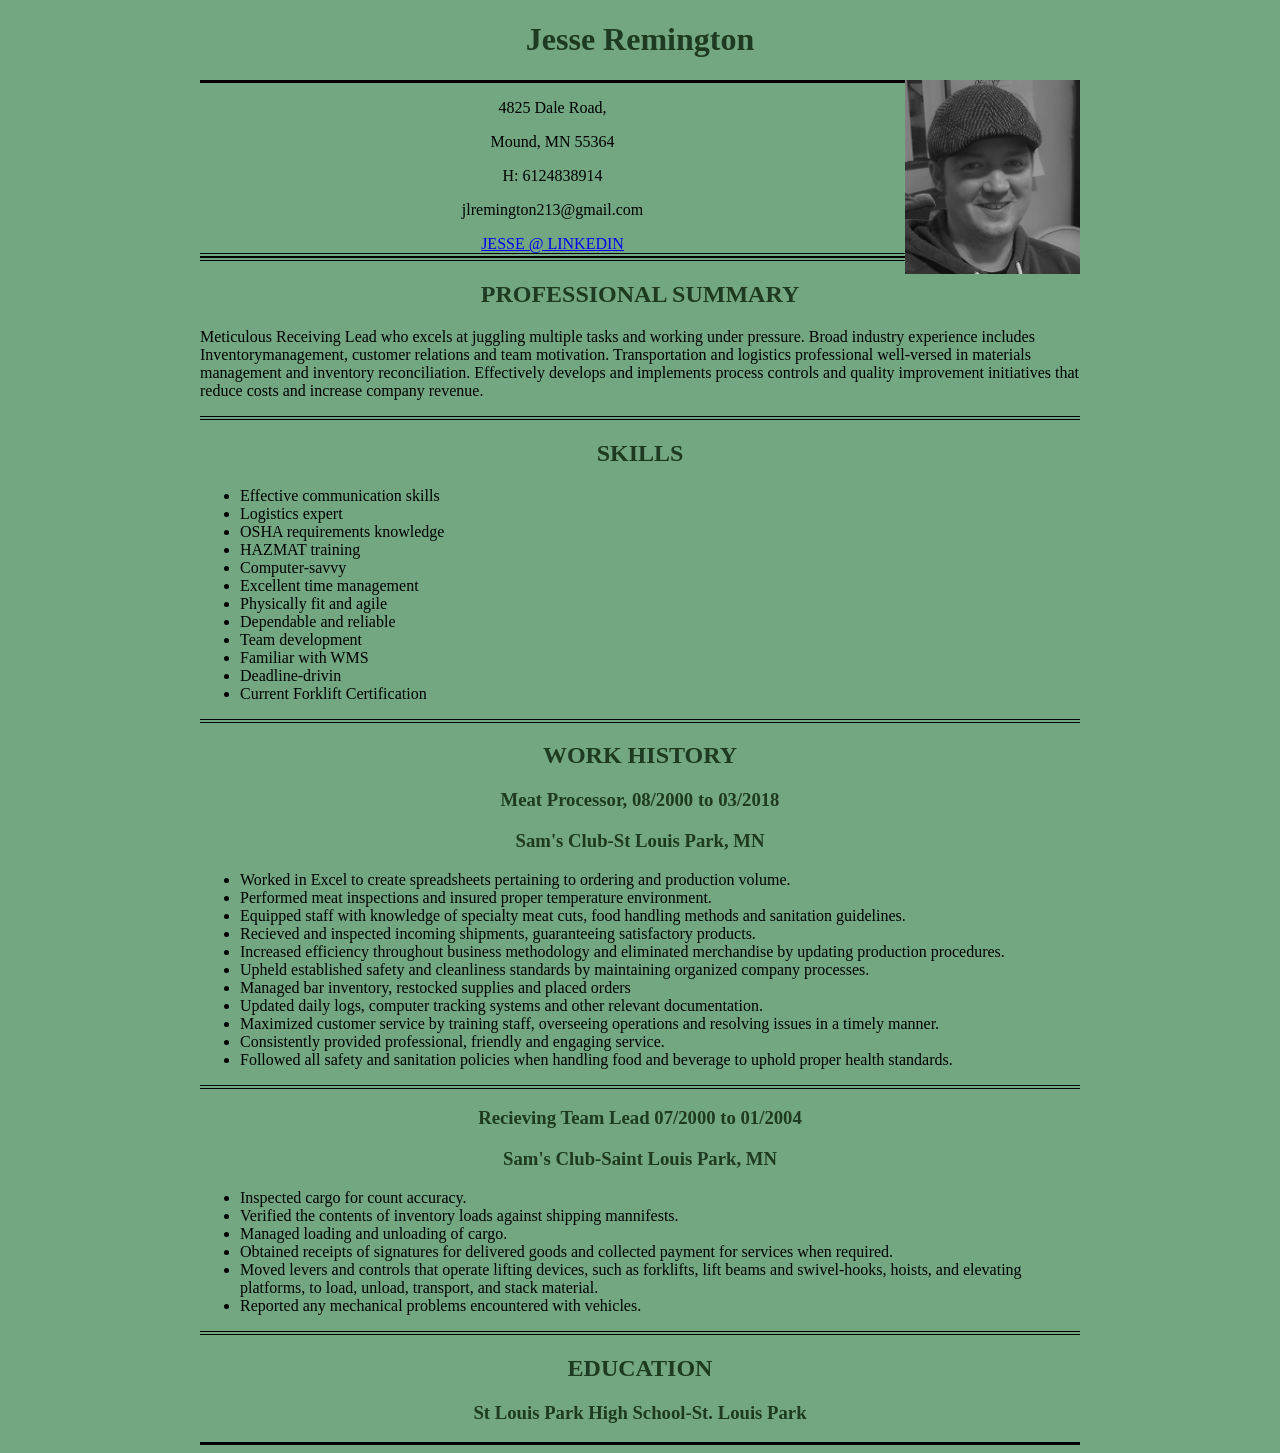
==== index.html @ 6f9d2ecc "Update index.html" ====
<!DOCTYPE html>
<html>
  <head>
    <title>My Resume</title>
    <link href="style.css" rel="stylesheet"></link>
  </head>
  <body>
    <div>
      <h1>Jesse Remington</h1>
    </div>
    <img src="jesseface.jpg" class="image-size"/>

    <div class="centered top-border">
      <p>4825 Dale Road,</p> 
      <p>Mound, MN 55364</p>
      <p>H: 6124838914</p>
      <p>jlremington213@gmail.com </p>
      <a href="www.linkedin.com/in/jesseremington" target="_blank">JESSE @ LINKEDIN</a>
    </div>
    <div class="mid-borders">
      <h2>PROFESSIONAL SUMMARY</h2>
      <p>Meticulous Receiving Lead who excels at juggling multiple tasks and working under pressure. 
        Broad industry experience includes Inventorymanagement, customer relations and team motivation.
        Transportation and logistics professional well-versed in materials management and inventory reconciliation.
        Effectively develops and implements process controls and quality improvement initiatives that reduce costs
        and increase company revenue.</p>
    </div>
    <div class="mid-borders">
      <h2>SKILLS</h2>
      <ul>
        <li>Effective communication skills</li>
        <li>Logistics expert</li>
        <li>OSHA requirements knowledge</li>
        <li>HAZMAT training</li>
        <li>Computer-savvy</li>
        <li>Excellent time management</li>
        <li>Physically fit and agile</li>
        <li>Dependable and reliable</li>
        <li>Team development</li>
        <li>Familiar with WMS</li>
        <li>Deadline-drivin</li>
        <li>Current Forklift Certification</li>
      </ul>
    </div>
    <div class="mid-borders">
      <h2>WORK HISTORY</h2>
      <h3>Meat Processor, 08/2000 to 03/2018</h3>
      <h3>Sam's Club-St Louis Park, MN</h3>
      <ul>
        <li>Worked in Excel to create spreadsheets pertaining to ordering and production volume.</li>
        <li>Performed meat inspections and insured proper temperature environment.</li>
        <li>Equipped staff with knowledge of specialty meat cuts, food handling methods and sanitation guidelines.</li>
        <li>Recieved and inspected incoming shipments, guaranteeing satisfactory products.</li>
        <li>Increased efficiency throughout business methodology and eliminated merchandise by updating production procedures.</li>
        <li>Upheld established safety and cleanliness standards by maintaining organized company processes.</li>
        <li>Managed bar inventory, restocked supplies and placed orders</li>
        <li>Updated daily logs, computer tracking systems and other relevant documentation.</li>
        <li>Maximized customer service by training staff, overseeing operations and resolving issues in a timely manner.</li>
        <li>Consistently provided professional, friendly and engaging service.</li>
        <li>Followed all safety and sanitation policies when handling food and beverage to uphold proper health standards.</li>
      </ul>
    </div>
    <div class="mid-borders">
      <h3>Recieving Team Lead 07/2000 to 01/2004</h3>
      <h3>Sam's Club-Saint Louis Park, MN</h3>
      <ul>
        <li>Inspected cargo for count accuracy.</li>
        <li>Verified the contents of inventory loads against shipping mannifests.</li>
        <li>Managed loading and unloading of cargo.</li>
        <li>Obtained receipts of signatures for delivered goods and collected payment for services when required.</li>
        <li>Moved levers and controls that operate lifting devices, such as forklifts, lift beams and swivel-hooks,
        hoists, and elevating platforms, to load, unload, transport, and stack material.</li>
        <li>Reported any mechanical problems encountered with vehicles.</li>
      </ul>
    </div>
    <div class="border">
      <h2>EDUCATION</h2>
      <h3>St Louis Park High School-St. Louis Park</h3>
    </div>
  </body>
</html>
---- style.css ----
body{
padding-left: 15%;
padding-right: 15%;
background-color: rgb(114, 167, 129);
}
h1,h2,h3{
text-align: center;
color: #1e3a20;
}
.centered{
text-align: center;
}
.image-size{
width: 175px;
length: 200px;
float: right;
}
.border{
  border-bottom: 3px solid black;
  border-top: 4px double black;
}
.mid-borders{
border-top: 4px double black;
}
.top-border{
border-bottom: 4px double black;
  border-top: 3px solid black;
}
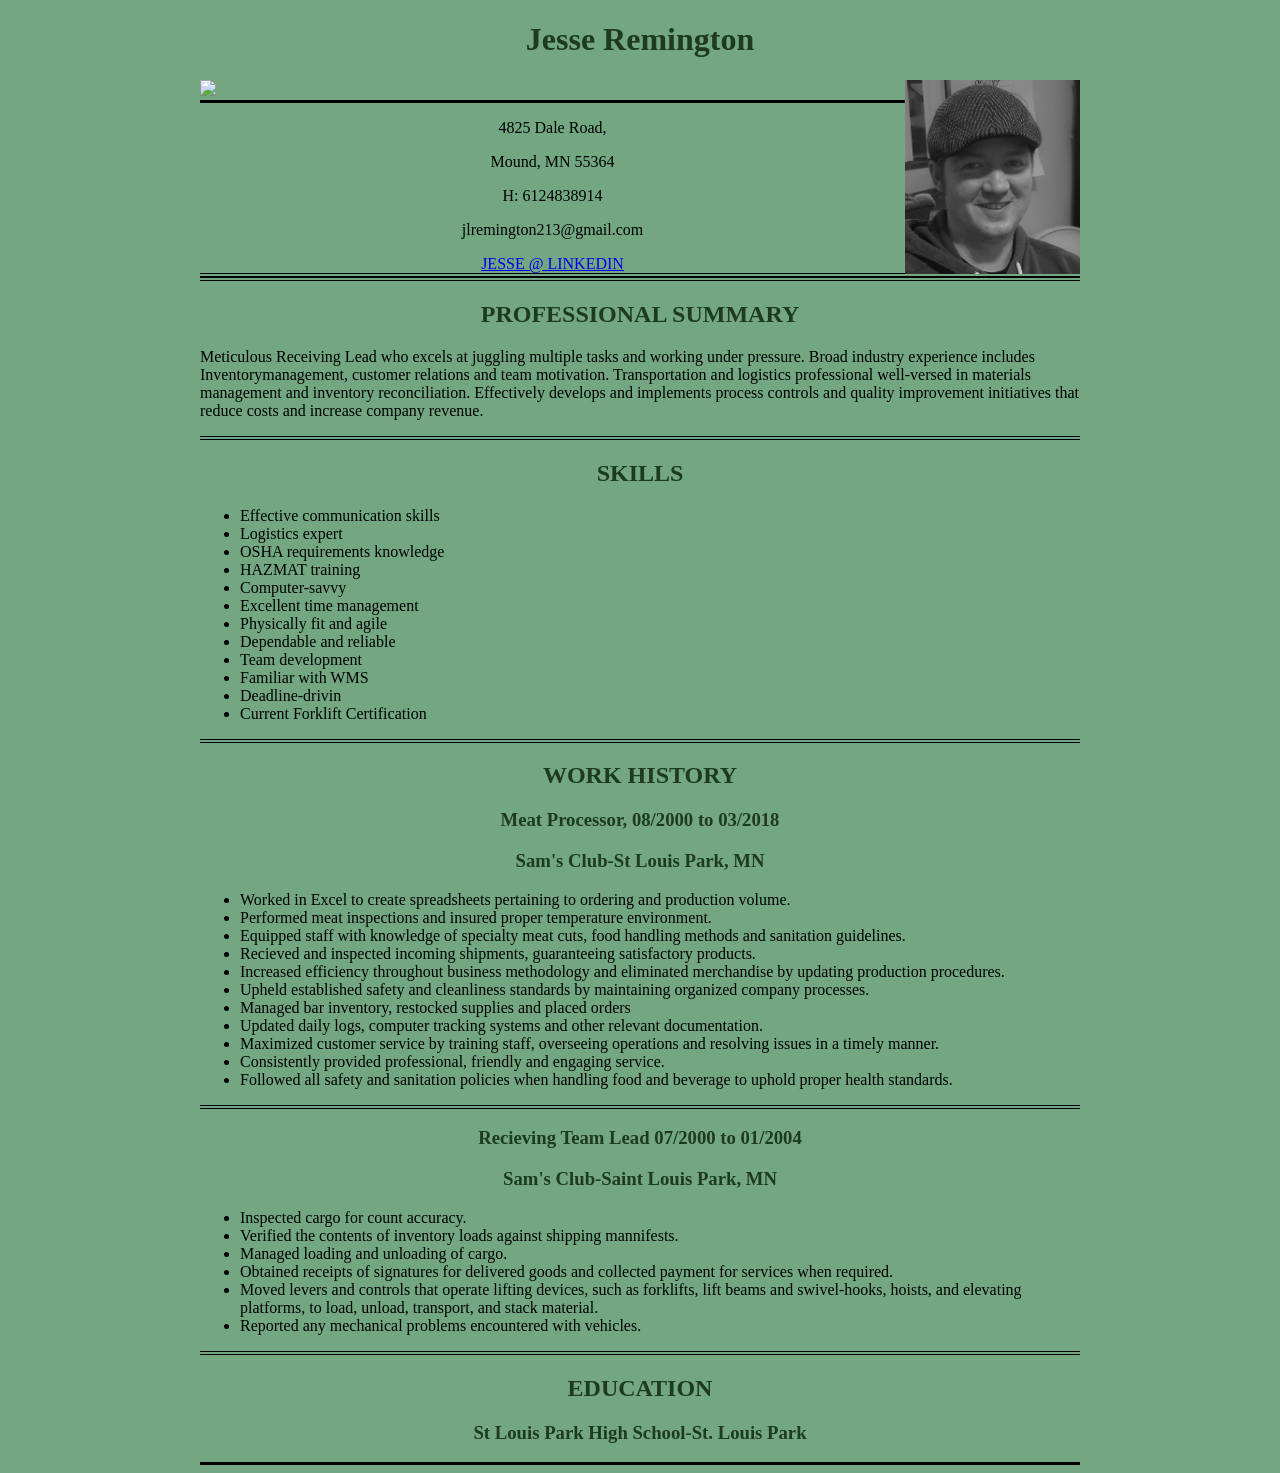
==== commit 48b1c835: "Update index.html" ====
--- a/index.html
+++ b/index.html
@@ -8,8 +8,8 @@
     <div>
       <h1>Jesse Remington</h1>
     </div>
-    <img src="jesseface.jpg" class="image-size"/>
-
+    <img src="jesseface.jpg" class="image-right"/>
+    <img src="myguit.jpg" class="image-left"/>
     <div class="centered top-border">
       <p>4825 Dale Road,</p> 
       <p>Mound, MN 55364</p>
--- a/style.css
+++ b/style.css
@@ -10,9 +10,9 @@
 .centered{
 text-align: center;
 }
-.image-size{
+.image-right{
 width: 175px;
-length: 200px;
+length: 215px;
 float: right;
 }
 .border{
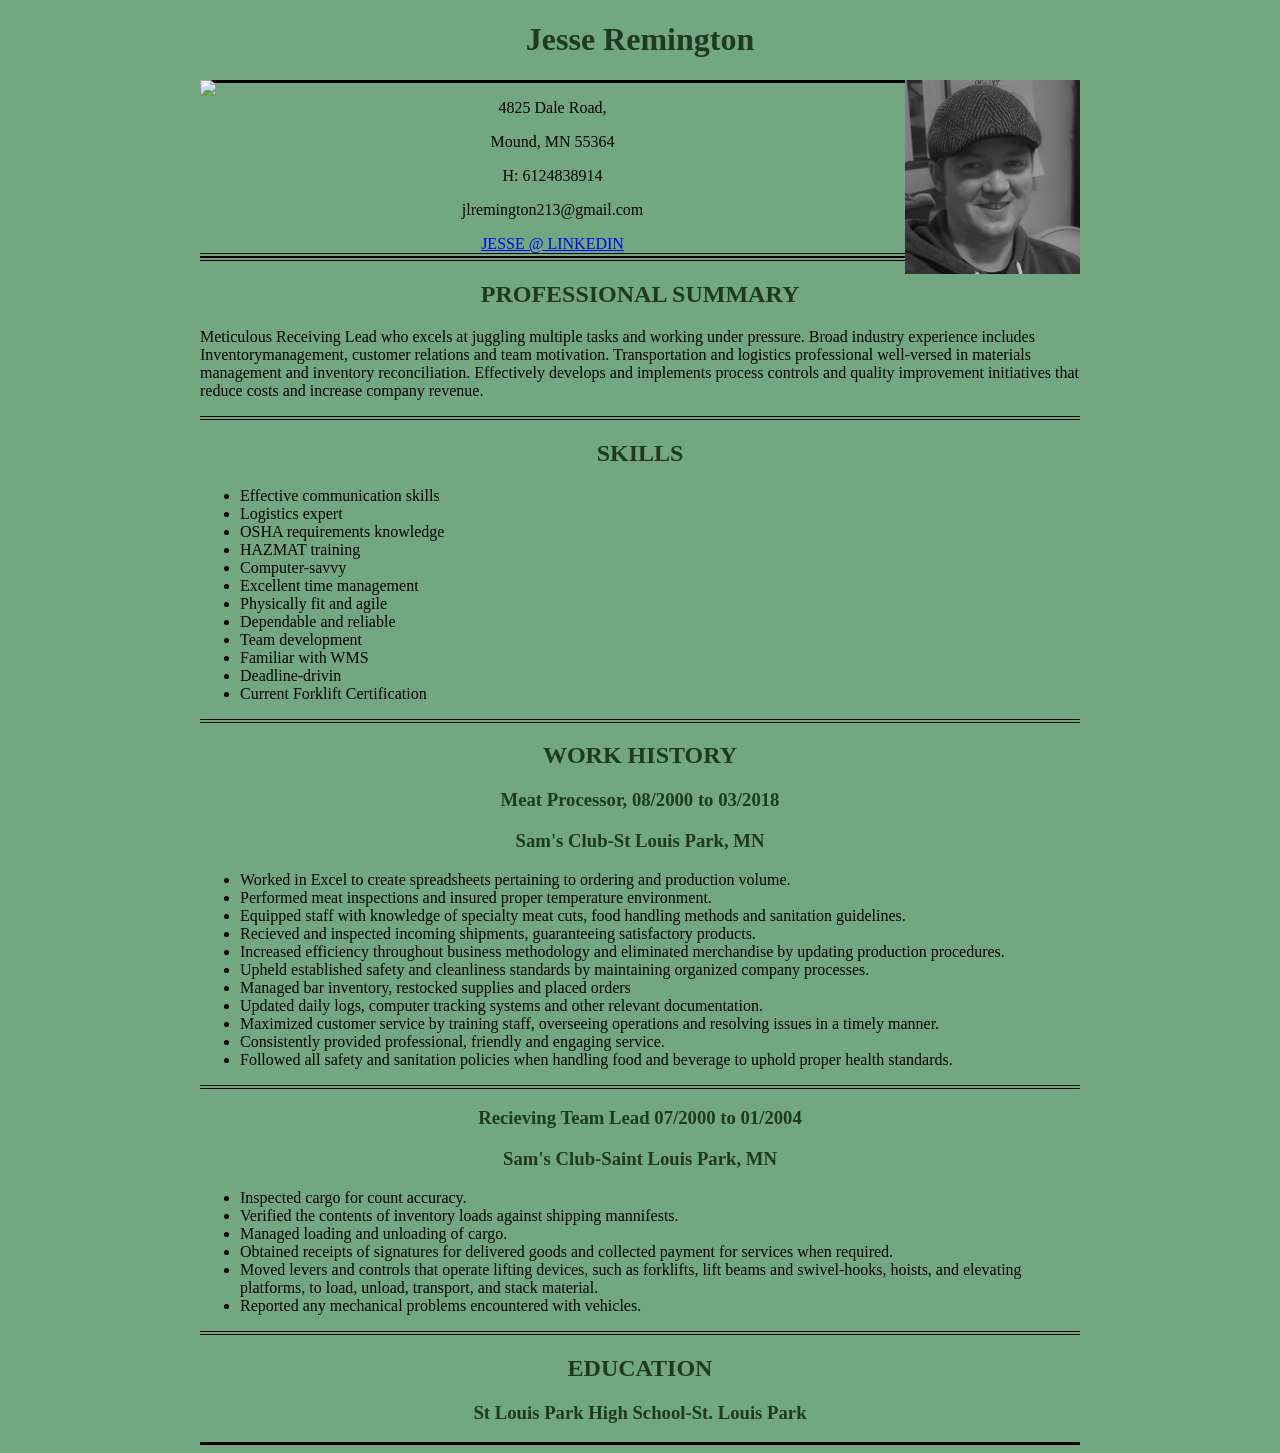
==== commit c8d539b6: "Update index.html" ====
--- a/index.html
+++ b/index.html
@@ -9,7 +9,7 @@
       <h1>Jesse Remington</h1>
     </div>
     <img src="jesseface.jpg" class="image-right"/>
-    <img src="myguit.jpg" class="image-left"/>
+    <img src="my-guit.jpg" class="image-left"/>
     <div class="centered top-border">
       <p>4825 Dale Road,</p> 
       <p>Mound, MN 55364</p>
--- a/style.css
+++ b/style.css
@@ -12,8 +12,13 @@
 }
 .image-right{
 width: 175px;
-length: 215px;
+length: 205px;
 float: right;
+}
+.image-left{
+width: 175px;
+  length: 205px;
+  float: left;
 }
 .border{
   border-bottom: 3px solid black;
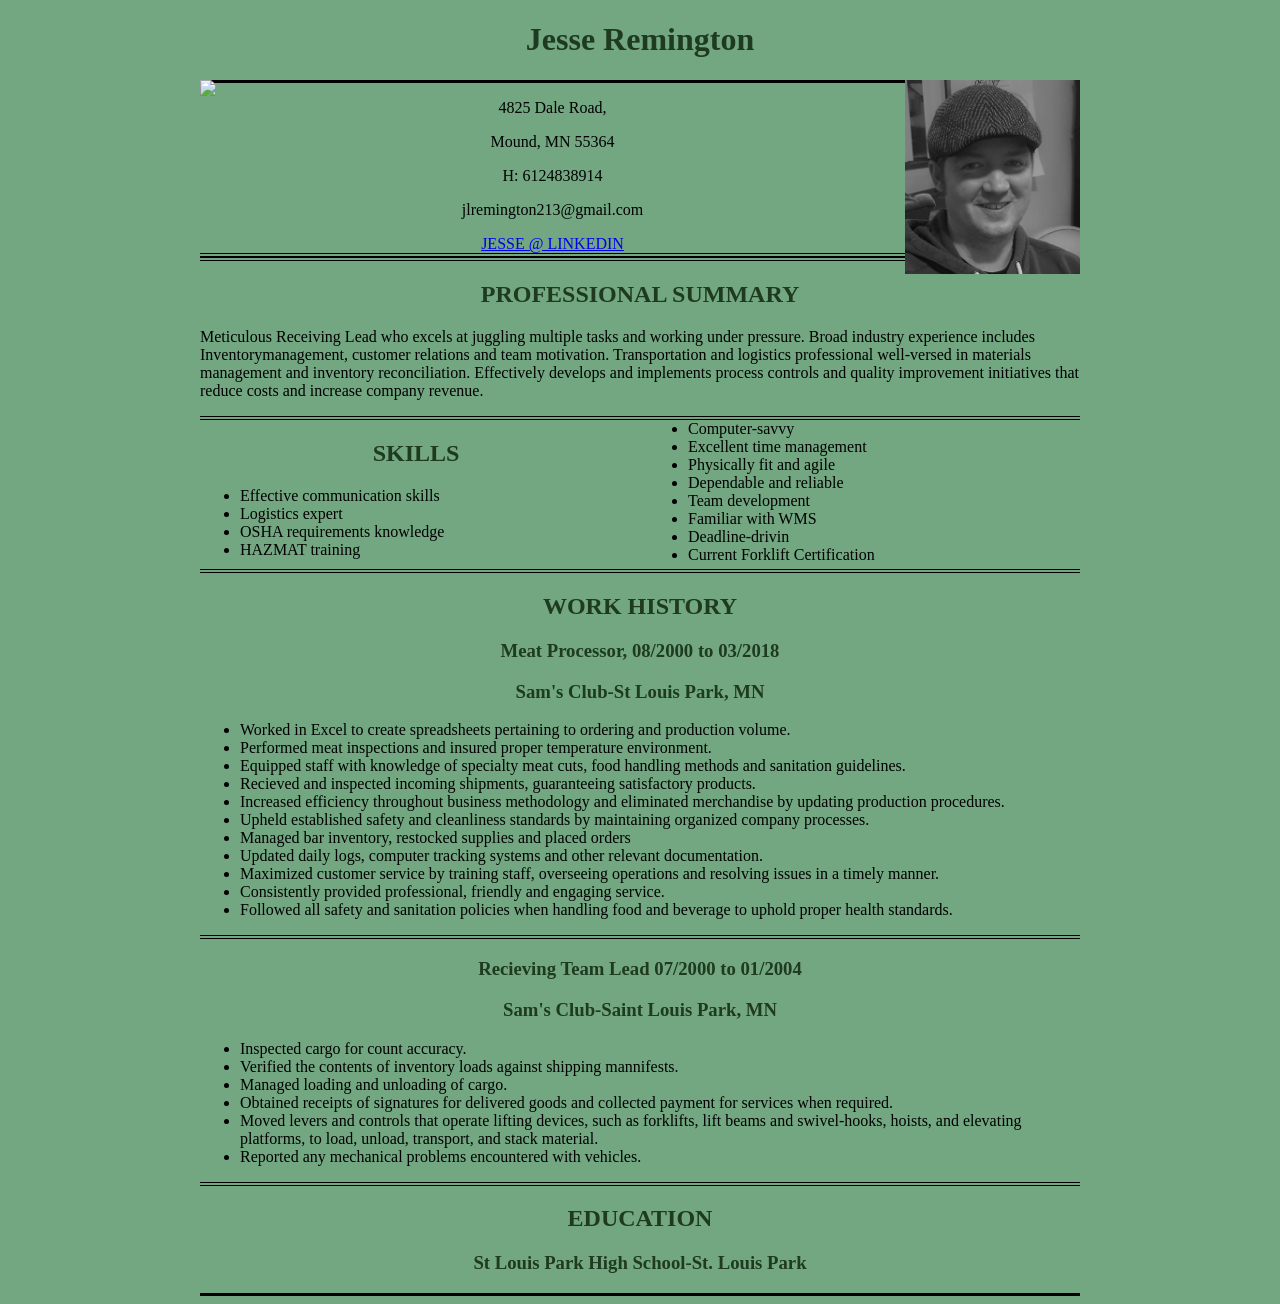
==== commit 02b3d0f0: "Update index.html" ====
--- a/index.html
+++ b/index.html
@@ -25,7 +25,7 @@
         Effectively develops and implements process controls and quality improvement initiatives that reduce costs
         and increase company revenue.</p>
     </div>
-    <div class="mid-borders">
+    <div class="mid-borders column">
       <h2>SKILLS</h2>
       <ul>
         <li>Effective communication skills</li>
--- a/style.css
+++ b/style.css
@@ -31,3 +31,6 @@
 border-bottom: 4px double black;
   border-top: 3px solid black;
 }
+.column{
+column-count: 2;
+}
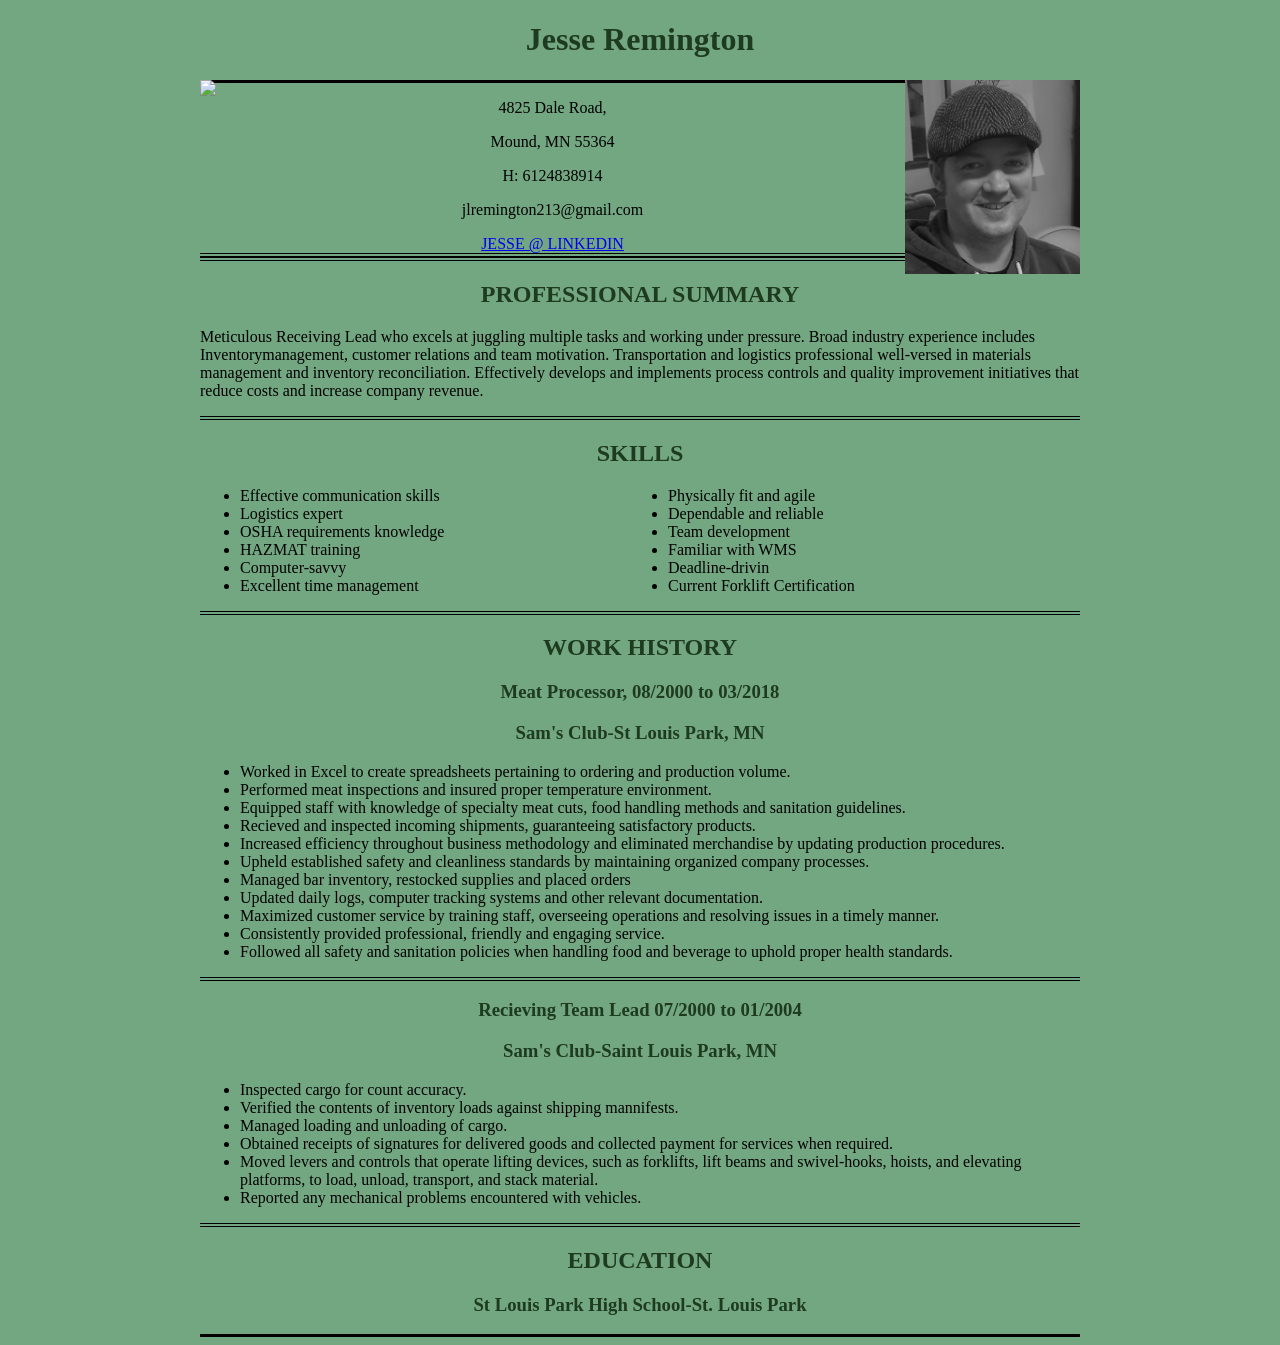
==== commit 73114e43: "Update index.html" ====
--- a/index.html
+++ b/index.html
@@ -25,9 +25,9 @@
         Effectively develops and implements process controls and quality improvement initiatives that reduce costs
         and increase company revenue.</p>
     </div>
-    <div class="mid-borders column">
+    <div class="mid-borders">
       <h2>SKILLS</h2>
-      <ul>
+      <ul class="column">
         <li>Effective communication skills</li>
         <li>Logistics expert</li>
         <li>OSHA requirements knowledge</li>
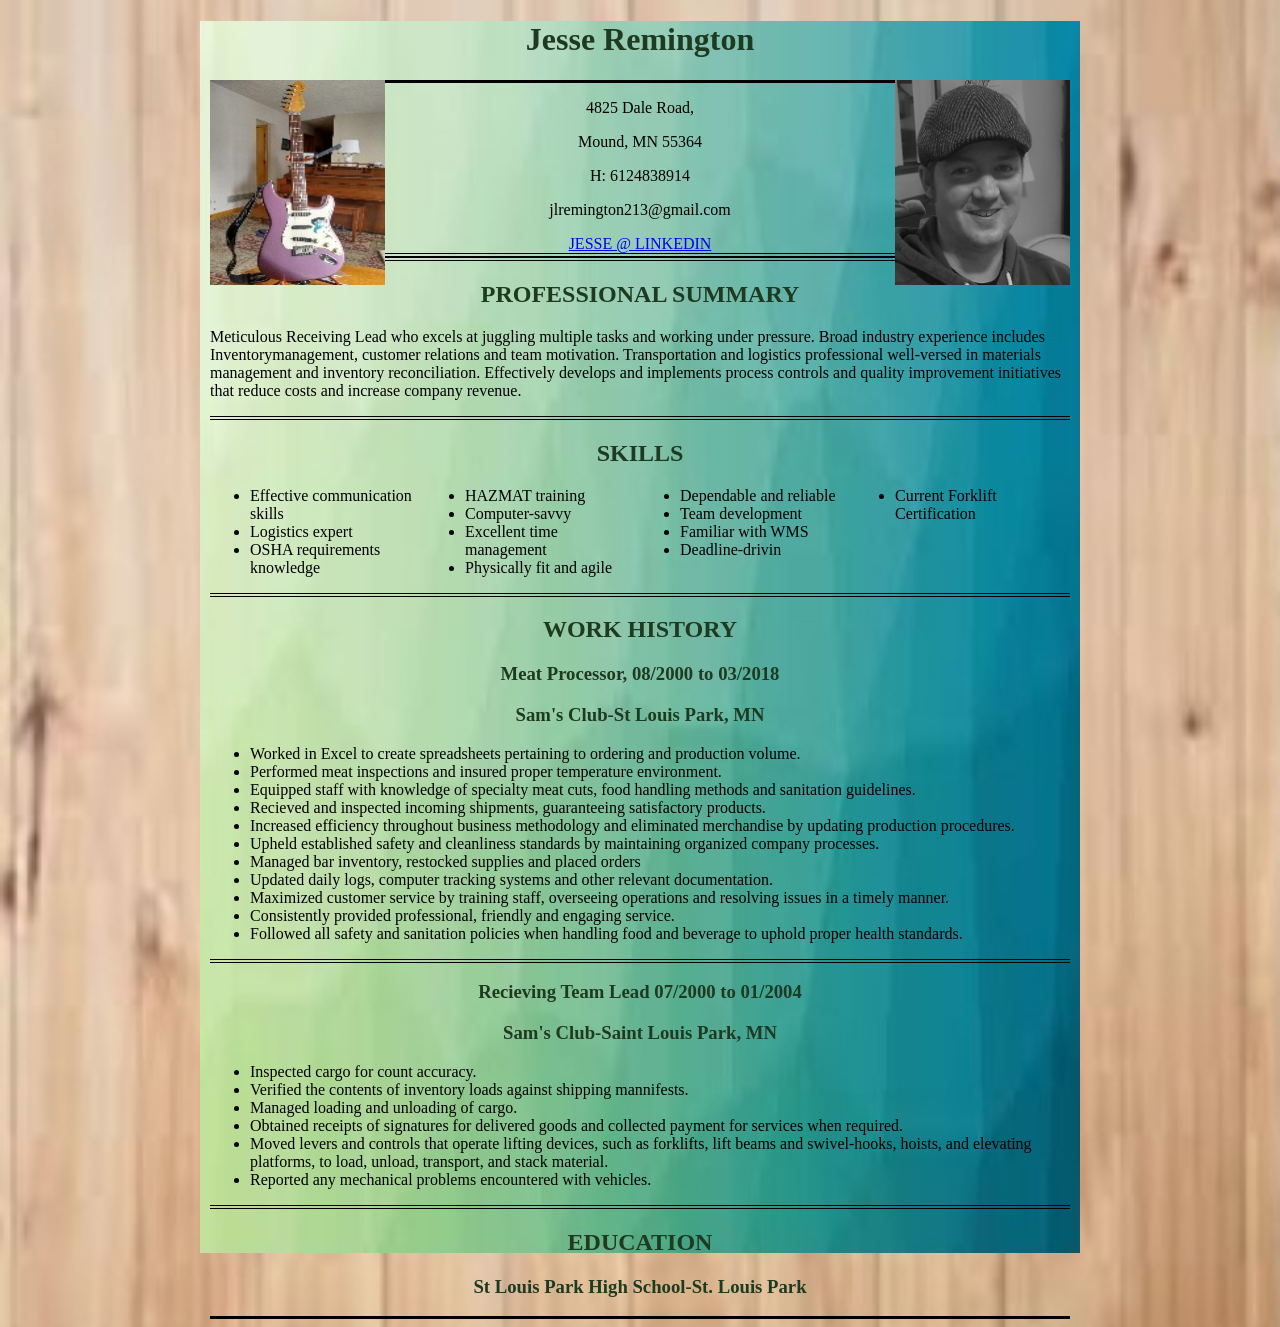
==== commit 931796ed: "updated layout added background" ====
--- a/index.html
+++ b/index.html
@@ -5,6 +5,9 @@
     <link href="style.css" rel="stylesheet"></link>
   </head>
   <body>
+
+<div class="inner-background">
+  
     <div>
       <h1>Jesse Remington</h1>
     </div>
@@ -27,6 +30,8 @@
     </div>
     <div class="mid-borders">
       <h2>SKILLS</h2>
+    </div>
+    <div>
       <ul class="column">
         <li>Effective communication skills</li>
         <li>Logistics expert</li>
@@ -77,5 +82,6 @@
       <h2>EDUCATION</h2>
       <h3>St Louis Park High School-St. Louis Park</h3>
     </div>
+  </div>
   </body>
 </html>
--- a/style.css
+++ b/style.css
@@ -1,36 +1,45 @@
 body{
-padding-left: 15%;
-padding-right: 15%;
-background-color: rgb(114, 167, 129);
-}
-h1,h2,h3{
-text-align: center;
-color: #1e3a20;
-}
-.centered{
-text-align: center;
-}
-.image-right{
-width: 175px;
-length: 205px;
-float: right;
-}
-.image-left{
-width: 175px;
-  length: 205px;
+  padding-left: 15%;
+  padding-right: 15%;
+  background: url("backgroundII.jpg") no-repeat;
+  background-size: 100%;
+  }
+  h1,h2,h3{
+  text-align: center;
+  color: #1e3a20;
+  }
+  .centered{
+  text-align: center;
+  }
+  .image-right{
+  width: 175px;
+  height: 205px;
+  float: right
+  }
+  .image-left{
+  width: 175px;
+  height:  205px;
   float: left;
-}
-.border{
-  border-bottom: 3px solid black;
+  }
+  .border{
+    border-bottom: 3px solid black;
+    border-top: 4px double black;
+  }
+  .mid-borders{
   border-top: 4px double black;
-}
-.mid-borders{
-border-top: 4px double black;
-}
-.top-border{
-border-bottom: 4px double black;
-  border-top: 3px solid black;
-}
-.column{
-column-count: 2;
-}
+  }
+  .top-border{
+  border-bottom: 4px double black;
+    border-top: 3px solid black;
+  }
+  .column{
+  column-count: 4;
+    column-gap: 40px;
+  }
+  .inner-background{
+    background: url("backround.jpg") no-repeat;
+    background-size: 100%;
+    padding-right: 10px;
+    padding-left: 10px;
+  }
+  
